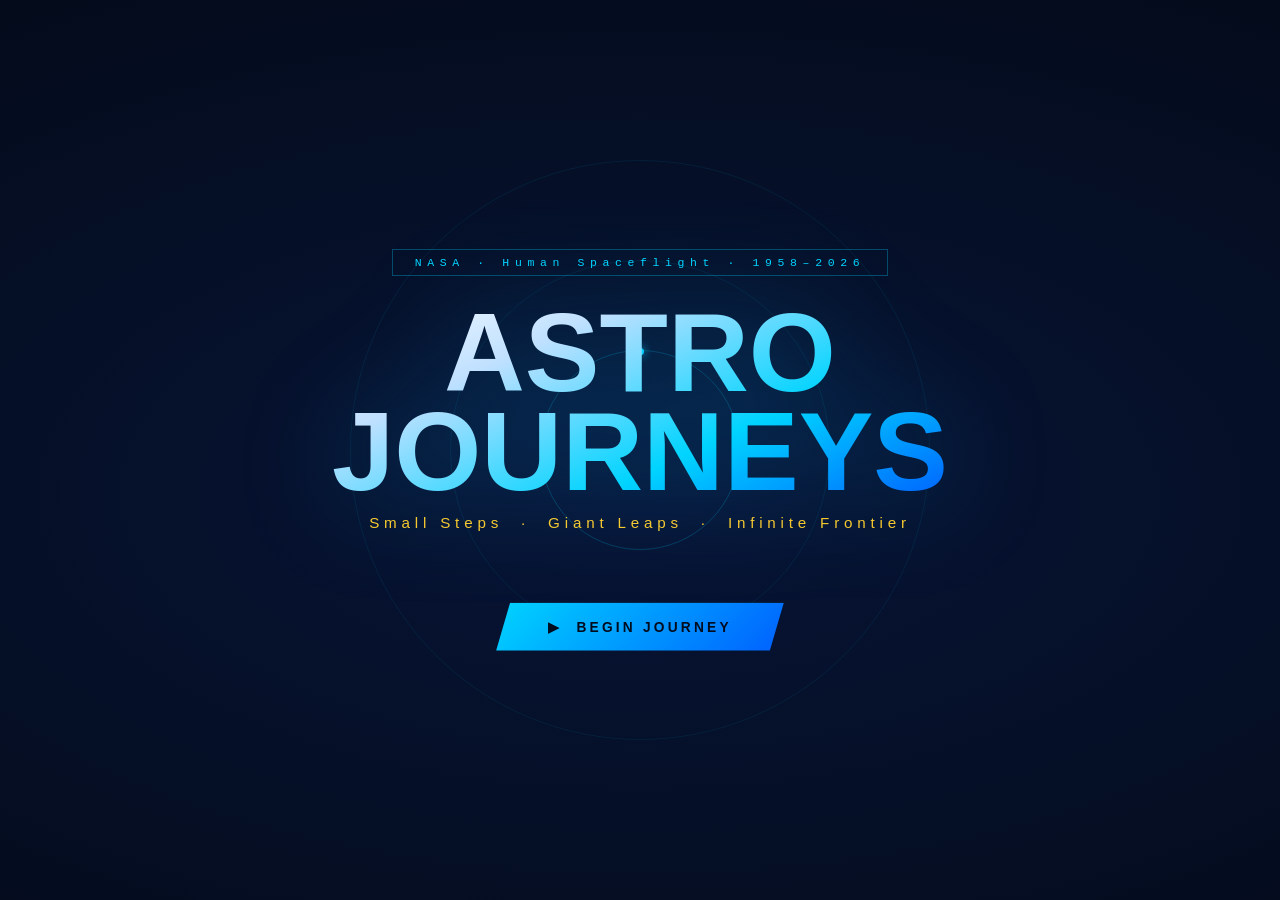
==== index.html @ a419467d "Updating landing page title" ====
<!DOCTYPE html>
<html lang="en">
<head>
  <meta charset="UTF-8"/>
  <meta name="viewport" content="width=device-width,initial-scale=1.0"/>
  <link rel="icon" type="image/png" href="img/rocketFavicon.png"/>
  <title>AstroJourneys!</title>
  <link rel="stylesheet" href="css/newstyle.css"/>
</head>
<body>

<!--STARFIELD CANVAS-->
<canvas id="starfield"></canvas>

<!--LANDING PAGE -->
<div id="landing">
  <div class="orbit-wrap">
    <div class="orbit-ring"><div class="orbit-dot"></div></div>
    <div class="orbit-ring"><div class="orbit-dot" style="top:auto;bottom:-3.5px"></div></div>
    <div class="orbit-ring"></div>
  </div>

  <div class="land-badge">NASA &middot; Human Spaceflight &middot; 1958&ndash;2026</div>
  <h1 class="land-title">ASTRO<br>JOURNEYS</h1>
  <p class="land-sub">Small Steps &nbsp;&middot;&nbsp; Giant Leaps &nbsp;&middot;&nbsp; Infinite Frontier</p>
  <p class="land-desc">
    <!-- From Alan Shepard&rsquo;s 15-minute flight to Artemis and beyond &mdash;
    68 years of human spaceflight through interactive maps, orbital distance tracking,
    and real mission stories updated through 2026. -->
  </p>
  <button class="land-btn" id="btn-start">&#9654;&nbsp; BEGIN JOURNEY</button>
</div>

<!--MAIN APP -->
<div id="app">

  <!--TOP BAR-->
  <div id="topbar">
    <div class="tb-left">
      <span class="nasa-mark">NASA</span>
      <div class="tb-divider"></div>
      <span class="tb-title">Giant Leaps &middot; Human Spaceflight 1958&ndash;2026</span>
    </div>
    <div class="tb-center">
      <div class="tb-year"  id="year-display">1958</div>
      <div class="tb-event" id="event-display">NASA Founded</div>
    </div>
    <button class="reset-btn" id="btn-reset">&#8617; Return to Launch</button>
  </div>

  <!--MAP-->
  <div id="map-wrap">
    <svg id="map-svg" xmlns="http://www.w3.org/2000/svg"></svg>
    <div id="map-scan"></div>

    <!-- Corner brackets -->
    <div class="map-corner mc-tl"></div>
    <div class="map-corner mc-tr"></div>
    <div class="map-corner mc-bl"></div>
    <div class="map-corner mc-br"></div>

    <!-- HUD label -->
    <div id="map-hud">GEOSPATIAL VIEW &middot; NASA OPERATIONS</div>

    <!-- Layer toggle tabs -->
    <!-- <div id="map-tabs">
      <div class="map-tab on" id="tab-c" onclick="switchTab('c')">NASA Centers</div>
      <div class="map-tab"    id="tab-a" onclick="switchTab('a')">Astronauts</div>
    </div> -->

    <div id="map-legend">
      <div class="legend-title">&#9660; MARKER KEY</div>
      <div class="legend-item"><span class="ldot" style="background:#ff3d21;box-shadow:0 0 7px #ff3d21"></span>Launch / Mission HQ</div>
      <div class="legend-item"><span class="ldot" style="background:#00d4ff;box-shadow:0 0 7px #00d4ff"></span>Mission Control</div>
      <div class="legend-item"><span class="ldot" style="background:#ffca28;box-shadow:0 0 7px #ffca28"></span>Propulsion / Testing</div>
      <div class="legend-item"><span class="ldot" style="background:#00e5a0;box-shadow:0 0 7px #00e5a0"></span>Manufacturing / Research</div>
      <div class="legend-item"><span class="ldot" style="background:#b06fff;box-shadow:0 0 7px #b06fff"></span>Science / Technology</div>
      <!-- <div class="legend-item"><span class="ldot star" style="background:#ffca28;box-shadow:0 0 7px #ffca28">&#9733;</span>Astronaut Birthplace</div> -->
      <div class="legend-item" id="legend-intl" style="display:none"><span class="ldot" style="background:#00e5a0;box-shadow:0 0 7px #00e5a0"></span>Intl. Partner Site</div>
    </div>



    <!-- Hover tooltip -->
    <div id="map-tooltip">
      <div class="tip-title" id="tip-title"></div>
      <div class="tip-body"  id="tip-body"></div>
      <div class="tip-tag"   id="tip-tag"></div>
    </div>

  </div>

  <!-- ── RIGHT PANEL ── -->
  <div id="panel">

    <!-- Orbital Distance Tracker -->
    <div id="dist-wrap">
      <div class="section-label">&#10022; Orbital Distance Tracker &mdash; Journey From Earth</div>
      <svg id="dist-svg" viewBox="0 0 400 238" xmlns="http://www.w3.org/2000/svg"></svg>
    </div>

    <!-- Event Info -->
    <div id="info-wrap" class="fade-content">
      <div id="info-inner"></div>
    </div>

  </div><!-- /#panel -->

  <!-- ── TIMELINE ── -->
  <div id="timeline">
    <button class="nav-btn" id="btn-prev" disabled>&#9668; PREV</button>

    <div id="tl-track">
      <div class="tl-line"></div>
      <div id="tl-fill"></div>
      <div id="tl-nodes"></div>
    </div>

    <button class="nav-btn" id="btn-next">NEXT &#9658;</button>
  </div>

</div><!-- /#app -->

<!-- SCRIPTS
     Load order matters:
     1. map-data.js  — US state polygons + world outlines
     2. data.js      — Mission events, NASA centers, astronaut data
     3. main.js      — All application logic
-->
<script src="lib/d3.v7.js"></script>
<script src="js/ak_map-data.js"></script>
<script src="js/kl_data.js"></script>
<script type="module" src="js/newmain.js"></script>

</body>
</html>
---- css/newstyle.css ----
:root{
  --cyan:#00d4ff;--gold:#ffca28;--red:#ff3d21;--green:#00e5a0;--pur:#b06fff;
  --bg:#020810;--panel:rgba(3,9,22,.98);--bdr:rgba(0,212,255,.16);
  --fm:'Courier New',Courier,monospace;
  --fo:'Impact','Arial Black',sans-serif;
  --fb:'Arial Narrow',Arial,sans-serif;
}
*,*::before,*::after{margin:0;padding:0;box-sizing:border-box;}
html,body{width:100%;height:100%;overflow:hidden;background:var(--bg);font-family:var(--fb);color:#eef4ff;}
canvas#starfield{position:fixed;inset:0;z-index:0;pointer-events:none;}

/* LANDING */
#landing{position:fixed;inset:0;z-index:300;display:flex;flex-direction:column;align-items:center;justify-content:center;background:radial-gradient(ellipse 130% 90% at 50% 55%,#071436,#020810);transition:opacity .9s,transform .9s;}
#landing.out{opacity:0;transform:scale(1.06);pointer-events:none;}
.land-badge{font-family:var(--fm);font-size:.72rem;letter-spacing:.35rem;color:var(--cyan);border:1px solid rgba(0,212,255,.3);padding:6px 22px;margin-bottom:28px;}
.land-title{font-family:var(--fo);font-size:clamp(3rem,9vw,7rem);font-weight:900;line-height:.88;text-align:center;background:linear-gradient(155deg,#fff 0%,#bfe0ff 28%,var(--cyan) 65%,#0060ff 100%);-webkit-background-clip:text;-webkit-text-fill-color:transparent;background-clip:text;filter:drop-shadow(0 0 55px rgba(0,175,255,.35));}
.land-sub{font-family:var(--fo);font-size:clamp(.7rem,1.5vw,.95rem);letter-spacing:.3rem;color:var(--gold);margin:12px 0 28px;}
.land-desc{max-width:450px;text-align:center;font-size:1.06rem;font-weight:300;line-height:1.72;color:rgba(170,200,255,.68);margin-bottom:44px;}
.land-btn{font-family:var(--fo);font-size:.86rem;font-weight:700;letter-spacing:.2rem;color:#010c1e;background:linear-gradient(135deg,var(--cyan),#0060ff);border:none;padding:16px 52px;cursor:pointer;clip-path:polygon(14px 0%,100% 0%,calc(100% - 14px) 100%,0% 100%);box-shadow:0 0 55px rgba(0,180,255,.5);transition:all .25s;}
.land-btn:hover{transform:translateY(-4px);box-shadow:0 0 80px rgba(0,200,255,.8);}
.orbit-wrap{position:absolute;inset:0;display:flex;align-items:center;justify-content:center;pointer-events:none;z-index:-1;overflow:hidden;}
.orbit-ring{position:absolute;border-radius:50%;border:1px solid rgba(0,212,255,.08);}
.orbit-ring:nth-child(1){width:200px;height:200px;border-color:rgba(0,212,255,.2);animation:spinR 14s linear infinite;}
.orbit-ring:nth-child(2){width:380px;height:380px;animation:spinR 27s linear infinite reverse;}
.orbit-ring:nth-child(3){width:580px;height:580px;animation:spinR 44s linear infinite;}
.orbit-dot{position:absolute;width:7px;height:7px;border-radius:50%;background:var(--cyan);top:-3.5px;left:calc(50% - 3.5px);box-shadow:0 0 10px var(--cyan);}
@keyframes spinR{to{transform:rotate(360deg);}}

/* APP */
#app{position:fixed;inset:0;z-index:100;display:grid;grid-template-rows:60px 1fr 84px;grid-template-columns:1fr 420px;opacity:0;pointer-events:none;transition:opacity .5s .1s;}
#app.on{opacity:1;pointer-events:all;}

/* TOPBAR */
#topbar{grid-column:1/-1;display:flex;align-items:center;justify-content:space-between;padding:0 20px;background:rgba(2,7,18,.99);border-bottom:1px solid var(--bdr);z-index:20;}
.tb-left{display:flex;align-items:center;gap:12px;}
.nasa-mark{font-family:var(--fo);font-size:1.05rem;font-weight:900;color:var(--red);letter-spacing:.18rem;text-shadow:0 0 18px rgba(255,61,33,.45);}
.tb-divider{width:1px;height:28px;background:linear-gradient(to bottom,transparent,var(--cyan),transparent);}
.tb-title{font-family:var(--fm);font-size:.58rem;color:var(--cyan);letter-spacing:.14rem;opacity:.7;}
.tb-center{display:flex;flex-direction:column;align-items:center;}
.tb-year{font-family:var(--fo);font-size:1.45rem;font-weight:700;color:var(--gold);line-height:1;}
.tb-event{font-size:.8rem;color:rgba(170,205,255,.8);}
.reset-btn{font-family:var(--fm);font-size:.58rem;letter-spacing:.12rem;color:var(--red);background:transparent;border:1px solid rgba(255,61,33,.3);padding:7px 16px;cursor:pointer;clip-path:polygon(7px 0%,100% 0%,calc(100% - 7px) 100%,0% 100%);transition:all .2s;}
.reset-btn:hover{background:rgba(255,61,33,.1);border-color:var(--red);}

/* MAP */
#map-wrap{position:relative;overflow:hidden;border-right:1px solid var(--bdr);background:#010b1d;cursor:grab;}
#map-wrap:active{cursor:grabbing;}
#map-svg{position:absolute;top:0;left:0;display:block;}
.s-base{fill:#0d2244;stroke:#0d2244;stroke-width:0;}
.s-dim{fill:#0d2244;stroke:#0d2244;stroke-width:0;}
.s-hl{fill:#0d2244;stroke:#0d2244;stroke-width:0;}
.s-lbl{font-family:'Arial Narrow',Arial,sans-serif;font-size:11px;fill:rgba(160,200,255,.55);font-weight:600;pointer-events:none;text-anchor:middle;}
.world-land{fill:#0a1a30;stroke:#1a3060;stroke-width:.5px;}
.water-label{font-family:var(--fm);font-size:11px;fill:rgba(0,212,255,.28);letter-spacing:1.8px;}
.map-corner{position:absolute;width:22px;height:22px;pointer-events:none;z-index:5;}
.mc-tl{top:10px;left:10px;border-top:2px solid rgba(0,212,255,.4);border-left:2px solid rgba(0,212,255,.4);}
.mc-tr{top:10px;right:10px;border-top:2px solid rgba(0,212,255,.4);border-right:2px solid rgba(0,212,255,.4);}
.mc-bl{bottom:34px;left:10px;border-bottom:2px solid rgba(0,212,255,.4);border-left:2px solid rgba(0,212,255,.4);}
.mc-br{bottom:34px;right:10px;border-bottom:2px solid rgba(0,212,255,.4);border-right:2px solid rgba(0,212,255,.4);}
#map-hud{position:absolute;bottom:12px;left:12px;z-index:5;font-family:var(--fm);font-size:.52rem;color:rgba(0,212,255,.4);letter-spacing:.12rem;pointer-events:none;}
#map-tabs{position:absolute;top:10px;right:10px;z-index:6;display:flex;gap:4px;}
.map-tab{font-family:var(--fm);font-size:.54rem;letter-spacing:.08rem;color:rgba(0,212,255,.64);background:rgba(2,8,20,.92);border:1px solid rgba(0,212,255,.22);padding:5px 10px;cursor:pointer;transition:all .2s;text-transform:uppercase;}
.map-tab.on{color:#010c1e;background:var(--cyan);border-color:var(--cyan);}
/* Zoom buttons */
#zoom-btns{position:absolute;bottom:52px;right:12px;z-index:6;display:flex;flex-direction:column;gap:4px;}
.zbtn{font-family:var(--fo);font-size:1rem;font-weight:900;color:var(--cyan);background:rgba(2,8,20,.92);border:1px solid rgba(0,212,255,.28);width:34px;height:34px;cursor:pointer;display:flex;align-items:center;justify-content:center;transition:all .2s;}
.zbtn:hover{background:rgba(0,212,255,.15);border-color:var(--cyan);}
/* Legend */
#map-legend{position:absolute;bottom:14px;right:12px;z-index:8;background:rgba(2,8,22,.94);border:1px solid rgba(0,212,255,.2);padding:10px 13px;min-width:190px;box-shadow:0 4px 22px rgba(0,0,0,.5);}
.legend-title{font-family:var(--fm);font-size:.56rem;color:var(--cyan);letter-spacing:.14rem;margin-bottom:9px;opacity:.75;}
.legend-item{display:flex;align-items:center;gap:8px;font-family:var(--fm);font-size:.56rem;color:rgba(180,215,255,.72);margin-bottom:5px;}
.legend-item:last-child{margin-bottom:0;}
.ldot{display:inline-flex;align-items:center;justify-content:center;width:12px;height:12px;border-radius:50%;font-size:8px;color:#020c20;flex-shrink:0;}
#map-scan{position:absolute;inset:0;z-index:4;pointer-events:none;background:repeating-linear-gradient(0deg,transparent,transparent 3px,rgba(0,212,255,.007) 3px,rgba(0,212,255,.007) 4px);}
#map-tooltip{position:absolute;z-index:20;background:rgba(3,10,28,.97);border:1px solid var(--cyan);padding:10px 13px;max-width:228px;pointer-events:none;display:none;clip-path:polygon(8px 0%,100% 0%,calc(100% - 8px) 100%,0% 100%);box-shadow:0 0 22px rgba(0,212,255,.22);}
#map-tooltip.on{display:block;}
.tip-title{font-family:var(--fm);font-size:.68rem;color:var(--cyan);margin-bottom:4px;}
.tip-body{font-size:.9rem;line-height:1.5;color:rgba(185,218,255,.88);}
.tip-tag{display:inline-block;font-family:var(--fm);font-size:.54rem;color:var(--gold);border:1px solid rgba(255,202,40,.3);padding:2px 7px;margin-top:5px;}

/* RIGHT PANEL */
#panel{display:flex;flex-direction:column;background:var(--panel);overflow:hidden;}
#dist-wrap{padding:8px 10px 6px;border-bottom:1px solid var(--bdr);flex-shrink:0;}
.section-label{font-family:var(--fm);font-size:.52rem;letter-spacing:.16rem;color:var(--cyan);opacity:.6;margin-bottom:4px;}
#info-wrap{flex:1;overflow-y:auto;scrollbar-width:thin;scrollbar-color:rgba(0,212,255,.14) transparent;}
#info-wrap::-webkit-scrollbar{width:3px;}
#info-wrap::-webkit-scrollbar-thumb{background:rgba(0,212,255,.2);}
.event-body{padding:10px 14px;}
.event-name{font-family:var(--fo);font-size:.92rem;font-weight:700;color:#eef4ff;line-height:1.22;margin-bottom:3px;}
.event-meta{font-family:var(--fm);font-size:.57rem;color:var(--gold);letter-spacing:.1rem;margin-bottom:8px;}
.event-desc{font-size:.9rem;font-weight:300;line-height:1.65;color:rgba(185,215,255,.82);margin-bottom:10px;}
.fact-block{background:linear-gradient(135deg,rgba(0,212,255,.055),rgba(0,50,200,.03));border:1px solid rgba(0,212,255,.18);border-left:3px solid var(--cyan);padding:9px 11px;margin-bottom:10px;}
.fact-label{font-family:var(--fm);font-size:.54rem;color:var(--cyan);letter-spacing:.12rem;margin-bottom:4px;}
.fact-text{font-size:.84rem;font-weight:300;line-height:1.6;color:rgba(185,215,255,.88);}
.loc-adv{background:linear-gradient(135deg,rgba(0,229,160,.07),rgba(0,212,255,.04));border:1px solid rgba(0,229,160,.22);border-left:3px solid var(--green);padding:8px 11px;margin-bottom:10px;}
.loc-adv-label{font-family:var(--fm);font-size:.52rem;color:var(--green);letter-spacing:.1rem;margin-bottom:4px;}
.loc-adv-txt{font-size:.82rem;font-weight:300;line-height:1.58;color:rgba(170,240,210,.9);}
.dyk-btn{display:flex;align-items:center;gap:8px;width:100%;font-family:var(--fm);font-size:.58rem;letter-spacing:.1rem;color:var(--gold);background:rgba(255,202,40,.055);border:1px solid rgba(255,202,40,.26);padding:9px 13px;cursor:pointer;margin-bottom:8px;transition:all .2s;animation:dykP 3.5s ease-in-out infinite;}
.dyk-btn:hover{background:rgba(255,202,40,.14);border-color:var(--gold);}
@keyframes dykP{0%,100%{box-shadow:0 0 7px rgba(255,202,40,.1);}50%{box-shadow:0 0 22px rgba(255,202,40,.44);}}
.dyk-panel{display:none;background:linear-gradient(135deg,rgba(255,202,40,.065),rgba(0,212,255,.03));border:1px solid rgba(255,202,40,.26);padding:12px;margin-bottom:10px;font-size:.86rem;font-weight:300;line-height:1.62;color:rgba(255,238,170,.95);}
.dyk-panel.on{display:block;}
.fade-content{transition:opacity .28s ease;}
.fade-content.fading{opacity:0;}

/* TIMELINE */
#timeline{grid-column:1/-1;display:flex;align-items:center;gap:12px;padding:0 18px;background:rgba(2,7,18,.99);border-top:1px solid var(--bdr);}
.nav-btn{font-family:var(--fo);font-size:.6rem;font-weight:700;letter-spacing:.12rem;color:var(--cyan);background:transparent;border:1px solid rgba(0,212,255,.28);padding:9px 17px;cursor:pointer;clip-path:polygon(9px 0%,100% 0%,calc(100% - 9px) 100%,0% 100%);transition:all .2s;flex-shrink:0;}
.nav-btn:hover:not(:disabled){background:rgba(0,212,255,.1);border-color:var(--cyan);}
.nav-btn:disabled{opacity:.22;cursor:default;}
#tl-track{flex:1;position:relative;height:42px;display:flex;align-items:center;}
.tl-line{position:absolute;left:0;right:0;height:2px;top:50%;transform:translateY(-50%);background:rgba(0,212,255,.1);}
#tl-fill{position:absolute;height:2px;top:50%;left:0;transform:translateY(-50%);background:var(--cyan);transition:width .5s ease;box-shadow:0 0 10px var(--cyan);}
#tl-nodes{position:absolute;inset:0;}
.tl-node{position:absolute;top:50%;transform:translate(-50%,-50%);width:10px;height:10px;border-radius:50%;border:2px solid rgba(0,212,255,.28);background:var(--bg);cursor:pointer;transition:all .2s;z-index:2;}
.tl-node:hover{border-color:var(--cyan);transform:translate(-50%,-50%) scale(1.6);}
.tl-node.on{border-color:var(--cyan);background:var(--cyan);box-shadow:0 0 11px var(--cyan);transform:translate(-50%,-50%) scale(1.4);}
.tl-node.done{border-color:rgba(0,212,255,.5);background:rgba(0,212,255,.2);}
.tl-year{position:absolute;top:calc(100% + 5px);left:50%;transform:translateX(-50%);font-family:var(--fm);font-size:.46rem;color:rgba(0,212,255,.48);white-space:nowrap;pointer-events:none;}
.tl-node.on .tl-year{color:var(--cyan);}

/* SVG map element classes */
.state-base  { fill:#0d2545; stroke:#1e5090; stroke-width:.7px; }
.state-south { fill:#0d2545; stroke:#1e5090; stroke-width:.9px; }
.state-border { fill:none; stroke:#1e5090; stroke-width:1.3px; }
.world-land  { fill:#0d2245; stroke:#1e5090; stroke-width:.5px; }
.water-label {
  font-family:var(--fm); font-size:10px;
  fill:rgba(0,212,255,.2); letter-spacing:1.5px;
}
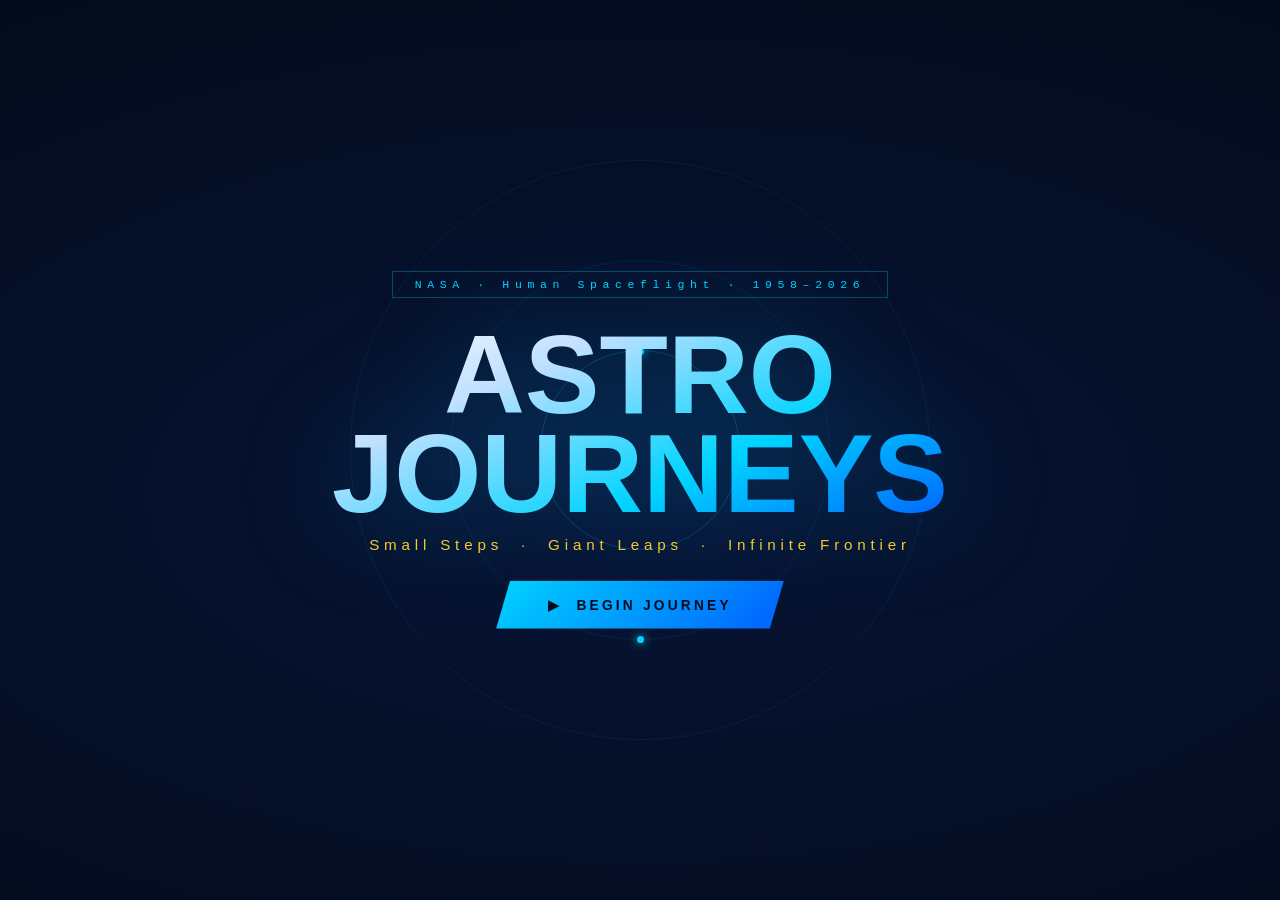
==== commit b7192efe: "Update Landing Page text" ====
--- a/index.html
+++ b/index.html
@@ -4,7 +4,7 @@
   <meta charset="UTF-8"/>
   <meta name="viewport" content="width=device-width,initial-scale=1.0"/>
   <link rel="icon" type="image/png" href="img/rocketFavicon.png"/>
-  <title>AstroJourneys!</title>
+  <title>AstroJourneys</title>
   <link rel="stylesheet" href="css/newstyle.css"/>
 </head>
 <body>
@@ -23,11 +23,11 @@
   <div class="land-badge">NASA &middot; Human Spaceflight &middot; 1958&ndash;2026</div>
   <h1 class="land-title">ASTRO<br>JOURNEYS</h1>
   <p class="land-sub">Small Steps &nbsp;&middot;&nbsp; Giant Leaps &nbsp;&middot;&nbsp; Infinite Frontier</p>
-  <p class="land-desc">
+  <!-- <p class="land-desc"> -->
     <!-- From Alan Shepard&rsquo;s 15-minute flight to Artemis and beyond &mdash;
     68 years of human spaceflight through interactive maps, orbital distance tracking,
     and real mission stories updated through 2026. -->
-  </p>
+  <!-- </p> -->
   <button class="land-btn" id="btn-start">&#9654;&nbsp; BEGIN JOURNEY</button>
 </div>
 
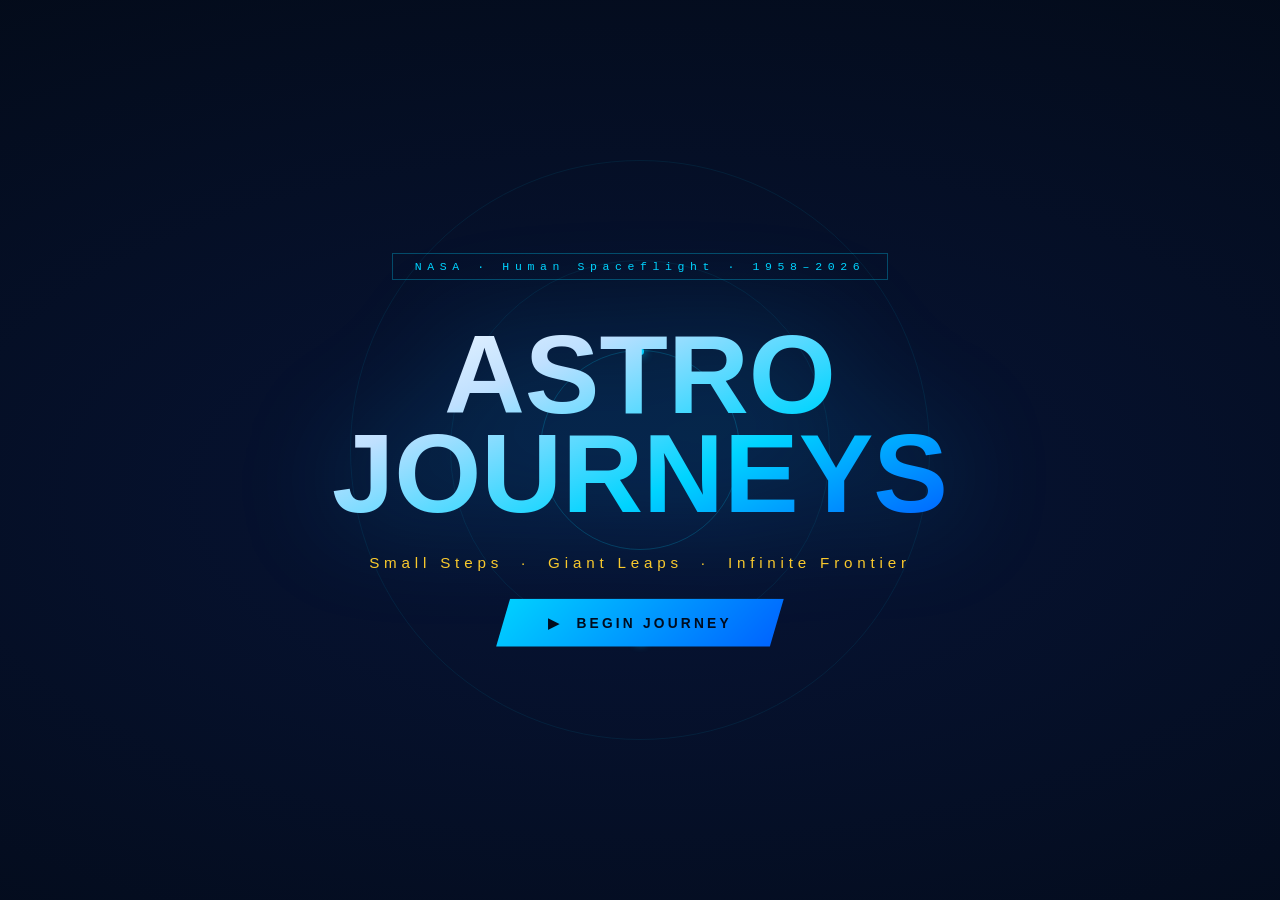
==== commit f4c85a4c: "making more space on landing page" ====
--- a/index.html
+++ b/index.html
@@ -21,7 +21,7 @@
   </div>
 
   <div class="land-badge">NASA &middot; Human Spaceflight &middot; 1958&ndash;2026</div>
-  <h1 class="land-title">ASTRO<br>JOURNEYS</h1>
+  <br><h1 class="land-title">ASTRO<br>JOURNEYS</h1><br>
   <p class="land-sub">Small Steps &nbsp;&middot;&nbsp; Giant Leaps &nbsp;&middot;&nbsp; Infinite Frontier</p>
   <!-- <p class="land-desc"> -->
     <!-- From Alan Shepard&rsquo;s 15-minute flight to Artemis and beyond &mdash;
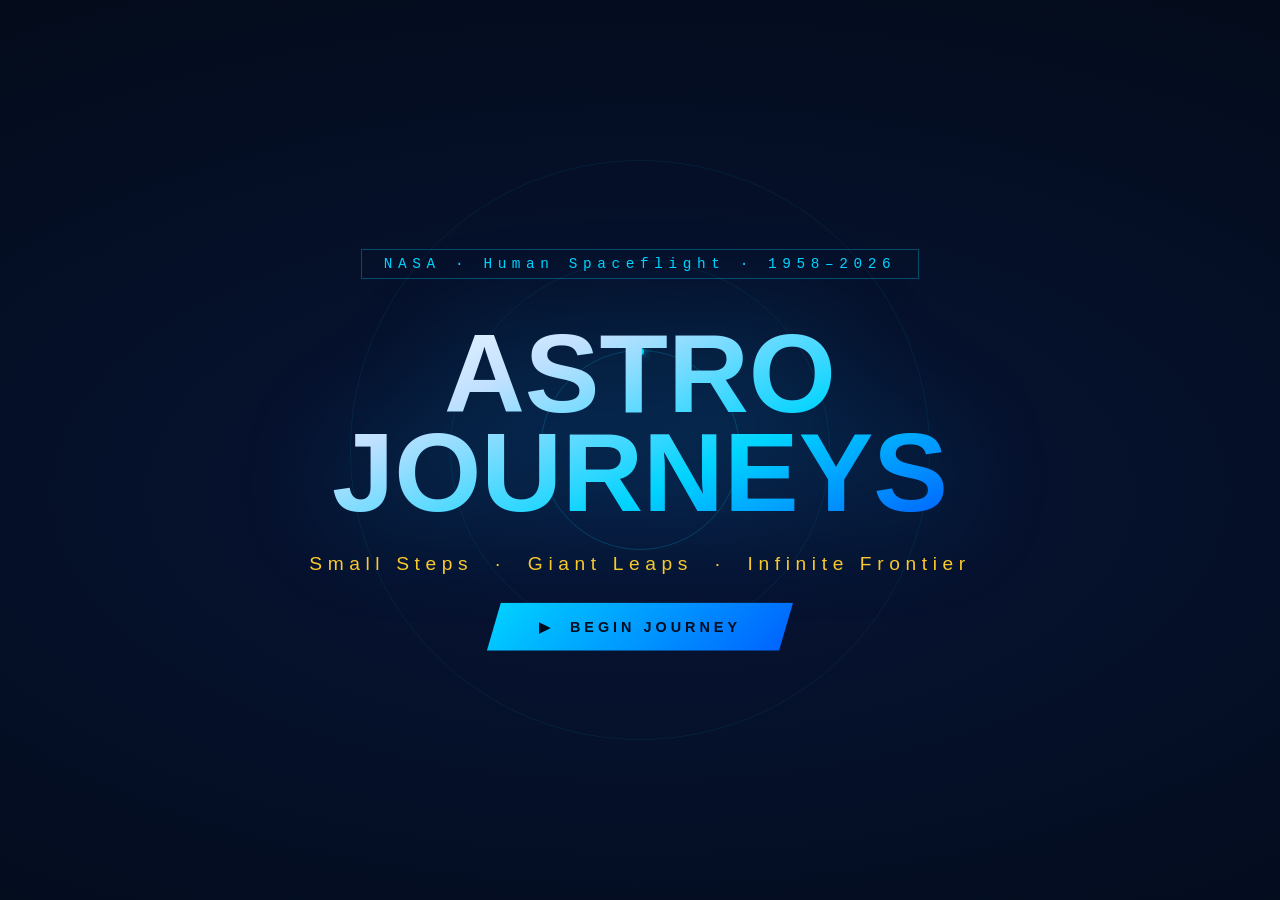
==== commit f2923e48: "minor style, comment updates to html and css files relocated unused code to dump folder for organiza" ====
--- a/index.html
+++ b/index.html
@@ -1,3 +1,10 @@
+<!-- GEOG 575 Final Project! 07May2026
+      Authors:
+      - Tiffany Jones 
+      - Katie Litchen
+      - Hope McBride
+      - Akhila Vattaluri Gangireddigari -->
+
 <!DOCTYPE html>
 <html lang="en">
 <head>
@@ -23,7 +30,7 @@
   <div class="land-badge">NASA &middot; Human Spaceflight &middot; 1958&ndash;2026</div>
   <br><h1 class="land-title">ASTRO<br>JOURNEYS</h1><br>
   <p class="land-sub">Small Steps &nbsp;&middot;&nbsp; Giant Leaps &nbsp;&middot;&nbsp; Infinite Frontier</p>
-  <!-- <p class="land-desc"> -->
+  <!-- <p class="land-desc">  removed additional landing pg text  -->
     <!-- From Alan Shepard&rsquo;s 15-minute flight to Artemis and beyond &mdash;
     68 years of human spaceflight through interactive maps, orbital distance tracking,
     and real mission stories updated through 2026. -->
@@ -48,7 +55,7 @@
     <button class="reset-btn" id="btn-reset">&#8617; Return to Launch</button>
   </div>
 
-  <!--MAP-->
+  <!--MAP FRAME-->
   <div id="map-wrap">
     <svg id="map-svg" xmlns="http://www.w3.org/2000/svg"></svg>
     <div id="map-scan"></div>
@@ -62,12 +69,13 @@
     <!-- HUD label -->
     <div id="map-hud">GEOSPATIAL VIEW &middot; NASA OPERATIONS</div>
 
-    <!-- Layer toggle tabs -->
+    <!-- Layer toggle tabs - Removed Separate Layer for Astronaut Info - out of scope -->
     <!-- <div id="map-tabs">
       <div class="map-tab on" id="tab-c" onclick="switchTab('c')">NASA Centers</div>
       <div class="map-tab"    id="tab-a" onclick="switchTab('a')">Astronauts</div>
     </div> -->
 
+    <!-- Legend -->
     <div id="map-legend">
       <div class="legend-title">&#9660; MARKER KEY</div>
       <div class="legend-item"><span class="ldot" style="background:#ff3d21;box-shadow:0 0 7px #ff3d21"></span>Launch / Mission HQ</div>
@@ -79,9 +87,7 @@
       <div class="legend-item" id="legend-intl" style="display:none"><span class="ldot" style="background:#00e5a0;box-shadow:0 0 7px #00e5a0"></span>Intl. Partner Site</div>
     </div>
 
-
-
-    <!-- Hover tooltip -->
+    <!-- Hover tooltip: These do work on my touchscreen laptop! -->
     <div id="map-tooltip">
       <div class="tip-title" id="tip-title"></div>
       <div class="tip-body"  id="tip-body"></div>
@@ -93,13 +99,13 @@
   <!-- ── RIGHT PANEL ── -->
   <div id="panel">
 
-    <!-- Orbital Distance Tracker -->
+    <!-- Orbital Distance Tracker - Top Panel -->
     <div id="dist-wrap">
       <div class="section-label">&#10022; Orbital Distance Tracker &mdash; Journey From Earth</div>
-      <svg id="dist-svg" viewBox="0 0 400 238" xmlns="http://www.w3.org/2000/svg"></svg>
+      <svg id="dist-svg" viewBox="0 0 420 290" xmlns="http://www.w3.org/2000/svg" style="height: 250px;"></svg>
     </div>
 
-    <!-- Event Info -->
+    <!-- Event Info - Bottom Panel -->
     <div id="info-wrap" class="fade-content">
       <div id="info-inner"></div>
     </div>
@@ -121,12 +127,7 @@
 
 </div><!-- /#app -->
 
-<!-- SCRIPTS
-     Load order matters:
-     1. map-data.js  — US state polygons + world outlines
-     2. data.js      — Mission events, NASA centers, astronaut data
-     3. main.js      — All application logic
--->
+<!-- SCRIPTS-->
 <script src="lib/d3.v7.js"></script>
 <script src="js/ak_map-data.js"></script>
 <script src="js/kl_data.js"></script>
--- a/css/newstyle.css
+++ b/css/newstyle.css
@@ -9,14 +9,14 @@
 html,body{width:100%;height:100%;overflow:hidden;background:var(--bg);font-family:var(--fb);color:#eef4ff;}
 canvas#starfield{position:fixed;inset:0;z-index:0;pointer-events:none;}
 
-/* LANDING */
+/* LANDING PG STYLE*/
 #landing{position:fixed;inset:0;z-index:300;display:flex;flex-direction:column;align-items:center;justify-content:center;background:radial-gradient(ellipse 130% 90% at 50% 55%,#071436,#020810);transition:opacity .9s,transform .9s;}
 #landing.out{opacity:0;transform:scale(1.06);pointer-events:none;}
-.land-badge{font-family:var(--fm);font-size:.72rem;letter-spacing:.35rem;color:var(--cyan);border:1px solid rgba(0,212,255,.3);padding:6px 22px;margin-bottom:28px;}
+.land-badge{font-family:var(--fm);font-size:.9rem;letter-spacing:.35rem;color:var(--cyan);border:1px solid rgba(0,212,255,.3);padding:6px 22px;margin-bottom:28px;}
 .land-title{font-family:var(--fo);font-size:clamp(3rem,9vw,7rem);font-weight:900;line-height:.88;text-align:center;background:linear-gradient(155deg,#fff 0%,#bfe0ff 28%,var(--cyan) 65%,#0060ff 100%);-webkit-background-clip:text;-webkit-text-fill-color:transparent;background-clip:text;filter:drop-shadow(0 0 55px rgba(0,175,255,.35));}
-.land-sub{font-family:var(--fo);font-size:clamp(.7rem,1.5vw,.95rem);letter-spacing:.3rem;color:var(--gold);margin:12px 0 28px;}
+.land-sub{font-family:var(--fo);font-size:clamp(.85rem,1.5vw,1.2rem);letter-spacing:.35rem;color:var(--gold);margin:12px 0 28px;}
 .land-desc{max-width:450px;text-align:center;font-size:1.06rem;font-weight:300;line-height:1.72;color:rgba(170,200,255,.68);margin-bottom:44px;}
-.land-btn{font-family:var(--fo);font-size:.86rem;font-weight:700;letter-spacing:.2rem;color:#010c1e;background:linear-gradient(135deg,var(--cyan),#0060ff);border:none;padding:16px 52px;cursor:pointer;clip-path:polygon(14px 0%,100% 0%,calc(100% - 14px) 100%,0% 100%);box-shadow:0 0 55px rgba(0,180,255,.5);transition:all .25s;}
+.land-btn{font-family:var(--fo);font-size:.9rem;font-weight:700;letter-spacing:.25rem;color:#010c1e;background:linear-gradient(135deg,var(--cyan),#0060ff);border:none;padding:16px 52px;cursor:pointer;clip-path:polygon(14px 0%,100% 0%,calc(100% - 14px) 100%,0% 100%);box-shadow:0 0 55px rgba(0,180,255,.5);transition:all .25s;}
 .land-btn:hover{transform:translateY(-4px);box-shadow:0 0 80px rgba(0,200,255,.8);}
 .orbit-wrap{position:absolute;inset:0;display:flex;align-items:center;justify-content:center;pointer-events:none;z-index:-1;overflow:hidden;}
 .orbit-ring{position:absolute;border-radius:50%;border:1px solid rgba(0,212,255,.08);}
@@ -26,20 +26,20 @@
 .orbit-dot{position:absolute;width:7px;height:7px;border-radius:50%;background:var(--cyan);top:-3.5px;left:calc(50% - 3.5px);box-shadow:0 0 10px var(--cyan);}
 @keyframes spinR{to{transform:rotate(360deg);}}
 
-/* APP */
+/* IN-APP STYLES*/
 #app{position:fixed;inset:0;z-index:100;display:grid;grid-template-rows:60px 1fr 84px;grid-template-columns:1fr 420px;opacity:0;pointer-events:none;transition:opacity .5s .1s;}
 #app.on{opacity:1;pointer-events:all;}
 
-/* TOPBAR */
+/* TOP BAR */
 #topbar{grid-column:1/-1;display:flex;align-items:center;justify-content:space-between;padding:0 20px;background:rgba(2,7,18,.99);border-bottom:1px solid var(--bdr);z-index:20;}
 .tb-left{display:flex;align-items:center;gap:12px;}
-.nasa-mark{font-family:var(--fo);font-size:1.05rem;font-weight:900;color:var(--red);letter-spacing:.18rem;text-shadow:0 0 18px rgba(255,61,33,.45);}
+.nasa-mark{font-family:var(--fo);font-size:1.25rem;font-weight:900;color:var(--red);letter-spacing:.18rem;text-shadow:0 0 18px rgba(255,61,33,.45);}
 .tb-divider{width:1px;height:28px;background:linear-gradient(to bottom,transparent,var(--cyan),transparent);}
-.tb-title{font-family:var(--fm);font-size:.58rem;color:var(--cyan);letter-spacing:.14rem;opacity:.7;}
+.tb-title{font-family:var(--fm);font-size:.75rem;color:var(--cyan);letter-spacing:.14rem;opacity:.7;}
 .tb-center{display:flex;flex-direction:column;align-items:center;}
-.tb-year{font-family:var(--fo);font-size:1.45rem;font-weight:700;color:var(--gold);line-height:1;}
-.tb-event{font-size:.8rem;color:rgba(170,205,255,.8);}
-.reset-btn{font-family:var(--fm);font-size:.58rem;letter-spacing:.12rem;color:var(--red);background:transparent;border:1px solid rgba(255,61,33,.3);padding:7px 16px;cursor:pointer;clip-path:polygon(7px 0%,100% 0%,calc(100% - 7px) 100%,0% 100%);transition:all .2s;}
+.tb-year{font-family:var(--fo);font-size:1.45rem;font-weight:700;color:var(--gold);line-height:1;letter-spacing:.25rem}
+.tb-event{font-size:.9rem;color:rgba(170,205,255,.8);}
+.reset-btn{font-family:var(--fm);font-size:.75rem;letter-spacing:.12rem;color:var(--red);background:transparent;border:1px solid rgba(255,61,33,.3);padding:7px 16px;cursor:pointer;clip-path:polygon(7px 0%,100% 0%,calc(100% - 7px) 100%,0% 100%);transition:all .2s;}
 .reset-btn:hover{background:rgba(255,61,33,.1);border-color:var(--red);}
 
 /* MAP */
@@ -66,9 +66,9 @@
 .zbtn{font-family:var(--fo);font-size:1rem;font-weight:900;color:var(--cyan);background:rgba(2,8,20,.92);border:1px solid rgba(0,212,255,.28);width:34px;height:34px;cursor:pointer;display:flex;align-items:center;justify-content:center;transition:all .2s;}
 .zbtn:hover{background:rgba(0,212,255,.15);border-color:var(--cyan);}
 /* Legend */
-#map-legend{position:absolute;bottom:14px;right:12px;z-index:8;background:rgba(2,8,22,.94);border:1px solid rgba(0,212,255,.2);padding:10px 13px;min-width:190px;box-shadow:0 4px 22px rgba(0,0,0,.5);}
-.legend-title{font-family:var(--fm);font-size:.56rem;color:var(--cyan);letter-spacing:.14rem;margin-bottom:9px;opacity:.75;}
-.legend-item{display:flex;align-items:center;gap:8px;font-family:var(--fm);font-size:.56rem;color:rgba(180,215,255,.72);margin-bottom:5px;}
+#map-legend{position:absolute;bottom:40px;left:17px;z-index:8;background:rgba(2,8,22,.94);border:1px solid rgba(0,212,255,.2);padding:10px 13px;min-width:190px;box-shadow:0 4px 22px rgba(0,0,0,.5);}
+.legend-title{font-family:var(--fm);font-size:.7rem;color:var(--cyan);letter-spacing:.14rem;margin-bottom:9px;opacity:.75;}
+.legend-item{display:flex;align-items:center;gap:8px;font-family:var(--fm);font-size:.7rem;color:rgba(180,215,255,.72);margin-bottom:5px;}
 .legend-item:last-child{margin-bottom:0;}
 .ldot{display:inline-flex;align-items:center;justify-content:center;width:12px;height:12px;border-radius:50%;font-size:8px;color:#020c20;flex-shrink:0;}
 #map-scan{position:absolute;inset:0;z-index:4;pointer-events:none;background:repeating-linear-gradient(0deg,transparent,transparent 3px,rgba(0,212,255,.007) 3px,rgba(0,212,255,.007) 4px);}
@@ -80,15 +80,22 @@
 
 /* RIGHT PANEL */
 #panel{display:flex;flex-direction:column;background:var(--panel);overflow:hidden;}
-#dist-wrap{padding:8px 10px 6px;border-bottom:1px solid var(--bdr);flex-shrink:0;}
-.section-label{font-family:var(--fm);font-size:.52rem;letter-spacing:.16rem;color:var(--cyan);opacity:.6;margin-bottom:4px;}
+#dist-wrap{padding:8px 10px 6px;border-bottom:1px solid var(--bdr);flex-shrink: 0;}
+.section-label{font-family:var(--fm);font-size:.7rem;letter-spacing:.1rem;color:var(--cyan);opacity:.6;margin-bottom:4px;}
 #info-wrap{flex:1;overflow-y:auto;scrollbar-width:thin;scrollbar-color:rgba(0,212,255,.14) transparent;}
 #info-wrap::-webkit-scrollbar{width:3px;}
 #info-wrap::-webkit-scrollbar-thumb{background:rgba(0,212,255,.2);}
 .event-body{padding:10px 14px;}
-.event-name{font-family:var(--fo);font-size:.92rem;font-weight:700;color:#eef4ff;line-height:1.22;margin-bottom:3px;}
-.event-meta{font-family:var(--fm);font-size:.57rem;color:var(--gold);letter-spacing:.1rem;margin-bottom:8px;}
+.event-name{font-family:var(--fo);font-size:1.25rem;letter-spacing: .04em; font-weight:500;color:#eef4ff;line-height:1.22;margin-bottom:3px;}
+.event-meta{font-family:var(--fm);font-size:.7rem;color:var(--gold);letter-spacing:.08rem;margin-bottom:8px;}
 .event-desc{font-size:.9rem;font-weight:300;line-height:1.65;color:rgba(185,215,255,.82);margin-bottom:10px;}
+
+.event-img-wrap { height:168px; overflow:hidden; position:relative; background:#040e22; flex-shrink:0; }
+.event-img { width:100%; height:100%; object-fit:cover; display:block; transition:transform 7s ease; }
+.event-img:hover { transform:scale(1.07); }
+.img-overlay { position:absolute; inset:0; background:linear-gradient(to bottom,rgba(2,8,20,.04),rgba(2,8,20,.86)); pointer-events:none; }
+.img-caption { position:absolute; bottom:7px; left:10px; right:10px; font-family:var(--fm); font-size:.65rem; color:rgba(150,190,255,.56); pointer-events:none; z-index:2; }
+
 .fact-block{background:linear-gradient(135deg,rgba(0,212,255,.055),rgba(0,50,200,.03));border:1px solid rgba(0,212,255,.18);border-left:3px solid var(--cyan);padding:9px 11px;margin-bottom:10px;}
 .fact-label{font-family:var(--fm);font-size:.54rem;color:var(--cyan);letter-spacing:.12rem;margin-bottom:4px;}
 .fact-text{font-size:.84rem;font-weight:300;line-height:1.6;color:rgba(185,215,255,.88);}
@@ -104,20 +111,21 @@
 .fade-content.fading{opacity:0;}
 
 /* TIMELINE */
-#timeline{grid-column:1/-1;display:flex;align-items:center;gap:12px;padding:0 18px;background:rgba(2,7,18,.99);border-top:1px solid var(--bdr);}
-.nav-btn{font-family:var(--fo);font-size:.6rem;font-weight:700;letter-spacing:.12rem;color:var(--cyan);background:transparent;border:1px solid rgba(0,212,255,.28);padding:9px 17px;cursor:pointer;clip-path:polygon(9px 0%,100% 0%,calc(100% - 9px) 100%,0% 100%);transition:all .2s;flex-shrink:0;}
-.nav-btn:hover:not(:disabled){background:rgba(0,212,255,.1);border-color:var(--cyan);}
+#timeline{grid-column:1/-1;display:flex;align-items:center;gap:12px;padding:0 18px;background:rgba(33, 74, 146, 0.414);border-top:1px solid var(--bdr);}
+/* background:rgba(2,7,18,.99) */
+.nav-btn{font-family:var(--fo);font-size:.8rem;font-weight:700;letter-spacing:.12rem;color:var(--cyan);background:transparent;border:1px solid rgba(0,212,255,.28);padding:9px 17px;cursor:pointer;clip-path:polygon(9px 0%,100% 0%,calc(100% - 9px) 100%,0% 100%);transition:all .2s;flex-shrink:0;}
+.nav-btn:hover:not(:disabled){background:rgba(0, 213, 255, 0.373);border-color:var(--cyan);}
 .nav-btn:disabled{opacity:.22;cursor:default;}
 #tl-track{flex:1;position:relative;height:42px;display:flex;align-items:center;}
-.tl-line{position:absolute;left:0;right:0;height:2px;top:50%;transform:translateY(-50%);background:rgba(0,212,255,.1);}
+.tl-line{position:absolute;left:0;right:0;height:2px;top:50%;transform:translateY(-50%);background:rgba(0, 213, 255, 0.277);}
 #tl-fill{position:absolute;height:2px;top:50%;left:0;transform:translateY(-50%);background:var(--cyan);transition:width .5s ease;box-shadow:0 0 10px var(--cyan);}
 #tl-nodes{position:absolute;inset:0;}
-.tl-node{position:absolute;top:50%;transform:translate(-50%,-50%);width:10px;height:10px;border-radius:50%;border:2px solid rgba(0,212,255,.28);background:var(--bg);cursor:pointer;transition:all .2s;z-index:2;}
+.tl-node{position:absolute;top:50%;transform:translate(-60%,-50%);width:10px;height:10px;border-radius:50%;border:1.5px solid rgba(0,212,255,.48);background:var(--bg);cursor:pointer;transition:all .2s;z-index:2;}
 .tl-node:hover{border-color:var(--cyan);transform:translate(-50%,-50%) scale(1.6);}
-.tl-node.on{border-color:var(--cyan);background:var(--cyan);box-shadow:0 0 11px var(--cyan);transform:translate(-50%,-50%) scale(1.4);}
+.tl-node.on{border-color: #ffca28 /*var(--cyan)*/;background: #ffca28/*var(--cyan)*/;box-shadow:0 0 11px var(--cyan);transform:translate(-50%,-50%) scale(1.4);}
 .tl-node.done{border-color:rgba(0,212,255,.5);background:rgba(0,212,255,.2);}
-.tl-year{position:absolute;top:calc(100% + 5px);left:50%;transform:translateX(-50%);font-family:var(--fm);font-size:.46rem;color:rgba(0,212,255,.48);white-space:nowrap;pointer-events:none;}
-.tl-node.on .tl-year{color:var(--cyan);}
+.tl-year{position:absolute;top:calc(100% + 5px);left:50%;transform:translateX(-55%);font-family:var(--fm);font-weight:700;font-size:.7rem;color:rgba(0, 213, 255, 0.586);white-space:nowrap;pointer-events:none;}
+.tl-node.on .tl-year{color: #ffca28 /*var(--cyan)*/;}
 
 /* SVG map element classes */
 .state-base  { fill:#0d2545; stroke:#1e5090; stroke-width:.7px; }
@@ -125,6 +133,8 @@
 .state-border { fill:none; stroke:#1e5090; stroke-width:1.3px; }
 .world-land  { fill:#0d2245; stroke:#1e5090; stroke-width:.5px; }
 .water-label {
+  position: absolute;
+  z-index: 1000;
   font-family:var(--fm); font-size:10px;
   fill:rgba(0,212,255,.2); letter-spacing:1.5px;
 }
